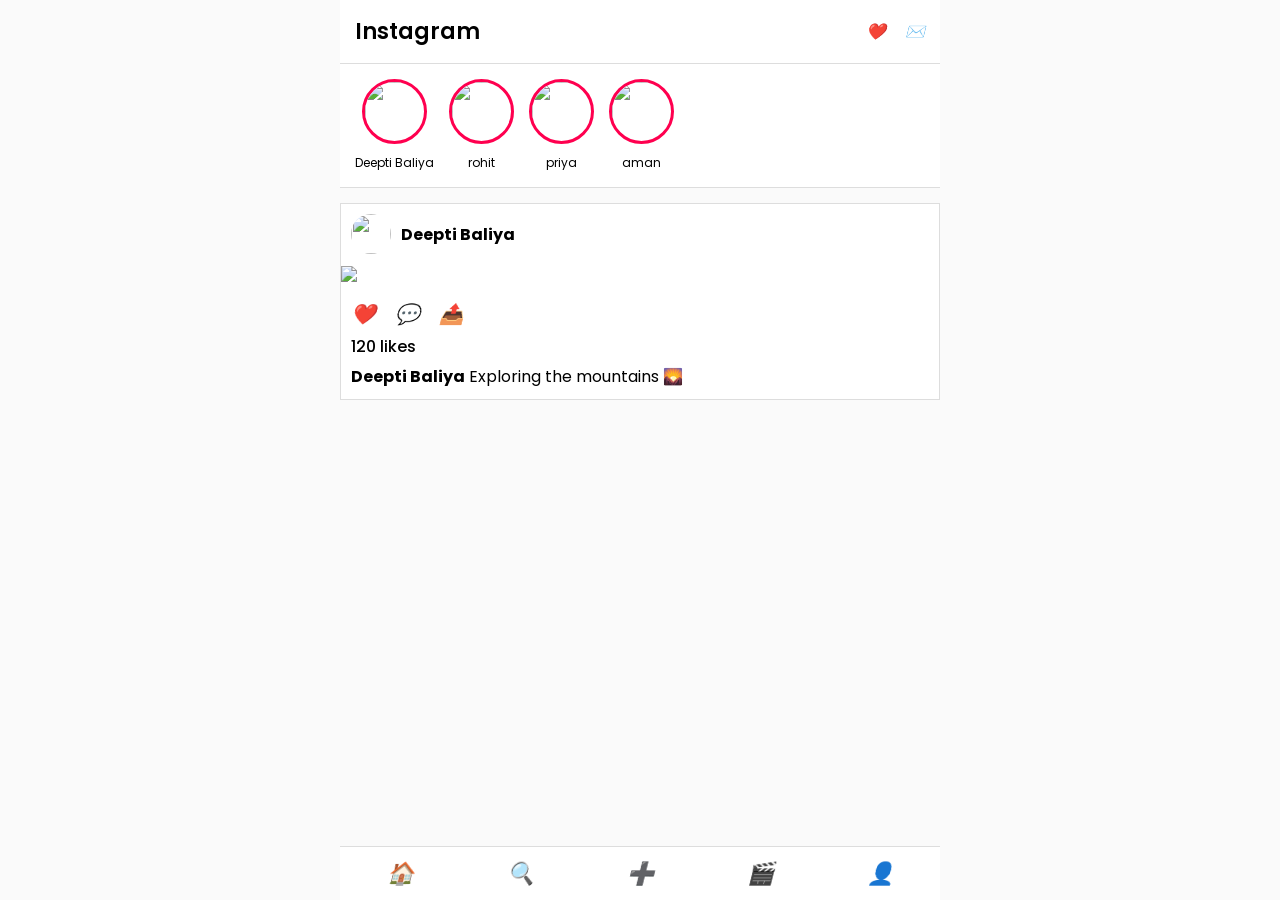
==== index.html @ 19694f5d "Add initial HTML structure for Instagram clone" ====
<!DOCTYPE html>
<html lang="en">
<head>
<meta charset="UTF-8">
<meta name="viewport" content="width=device-width, initial-scale=1.0">
<title>Instagram Clone</title>
<link href="https://fonts.googleapis.com/css2?family=Poppins:wght@300;400;500;600&display=swap" rel="stylesheet">
<style>
*{
  margin:0;
  padding:0;
  box-sizing:border-box;
  font-family:'Poppins',sans-serif;
}

body{
  background:#fafafa;
  display:flex;
  justify-content:center;
}

.container{
  width:100%;
  max-width:600px;
  padding-bottom:70px;
}

header{
  position:sticky;
  top:0;
  background:white;
  padding:15px;
  display:flex;
  justify-content:space-between;
  align-items:center;
  border-bottom:1px solid #ddd;
}

header h1{
  font-size:22px;
  font-weight:600;
}

.icons i{
  margin-left:15px;
  cursor:pointer;
}

.stories{
  display:flex;
  overflow-x:auto;
  padding:15px;
  background:white;
  border-bottom:1px solid #ddd;
}

.story{
  text-align:center;
  margin-right:15px;
}

.story img{
  width:65px;
  height:65px;
  border-radius:50%;
  border:3px solid #ff004f;
}

.story p{
  font-size:12px;
}

.post{
  background:white;
  margin-top:15px;
  border:1px solid #ddd;
}

.post-header{
  display:flex;
  align-items:center;
  padding:10px;
}

.post-header img{
  width:40px;
  height:40px;
  border-radius:50%;
  margin-right:10px;
}

.post-img img{
  width:100%;
}

.post-actions{
  padding:10px;
}

.post-actions i{
  margin-right:15px;
  cursor:pointer;
  font-size:20px;
}

.likes{
  font-weight:500;
  margin-top:5px;
}

.caption{
  margin-top:5px;
}

footer{
  position:fixed;
  bottom:0;
  width:100%;
  max-width:600px;
  background:white;
  border-top:1px solid #ddd;
  display:flex;
  justify-content:space-around;
  padding:10px 0;
}

footer i{
  font-size:22px;
  cursor:pointer;
}
</style>
</head>

<body>

<div class="container">

<header>
  <h1>Instagram</h1>
  <div class="icons">
    <i>❤️</i>
    <i>✉️</i>
  </div>
</header>

<div class="stories">
  <div class="story">
    <img src="https://i.pravatar.cc/150?img=1">
    <p>Deepti Baliya</p>
  </div>
  <div class="story">
    <img src="https://i.pravatar.cc/150?img=2">
    <p>rohit</p>
  </div>
  <div class="story">
    <img src="https://i.pravatar.cc/150?img=3">
    <p>priya</p>
  </div>
  <div class="story">
    <img src="https://i.pravatar.cc/150?img=4">
    <p>aman</p>
  </div>
</div>

<div class="post">
  <div class="post-header">
    <img src="https://i.pravatar.cc/150?img=5">
    <b>Deepti Baliya</b>
  </div>

  <div class="post-img">
    <img src="https://picsum.photos/600/400">
  </div>

  <div class="post-actions">
    <i onclick="likePost()">❤️</i>
    <i>💬</i>
    <i>📤</i>
    <div class="likes" id="likeCount">120 likes</div>
    <div class="caption"><b>Deepti Baliya</b> Exploring the mountains 🌄</div>
  </div>
</div>

</div>

<footer>
  <i>🏠</i>
  <i>🔍</i>
  <i>➕</i>
  <i>🎬</i>
  <i>👤</i>
</footer>

<script>
let liked = false;
let count = 120;

function likePost(){
  if(!liked){
    count++;
    document.getElementById("likeCount").innerText = count + " likes";
    liked = true;
  }else{
    count--;
    document.getElementById("likeCount").innerText = count + " likes";
    liked = false;
  }
}
</script>

</body>
</html>
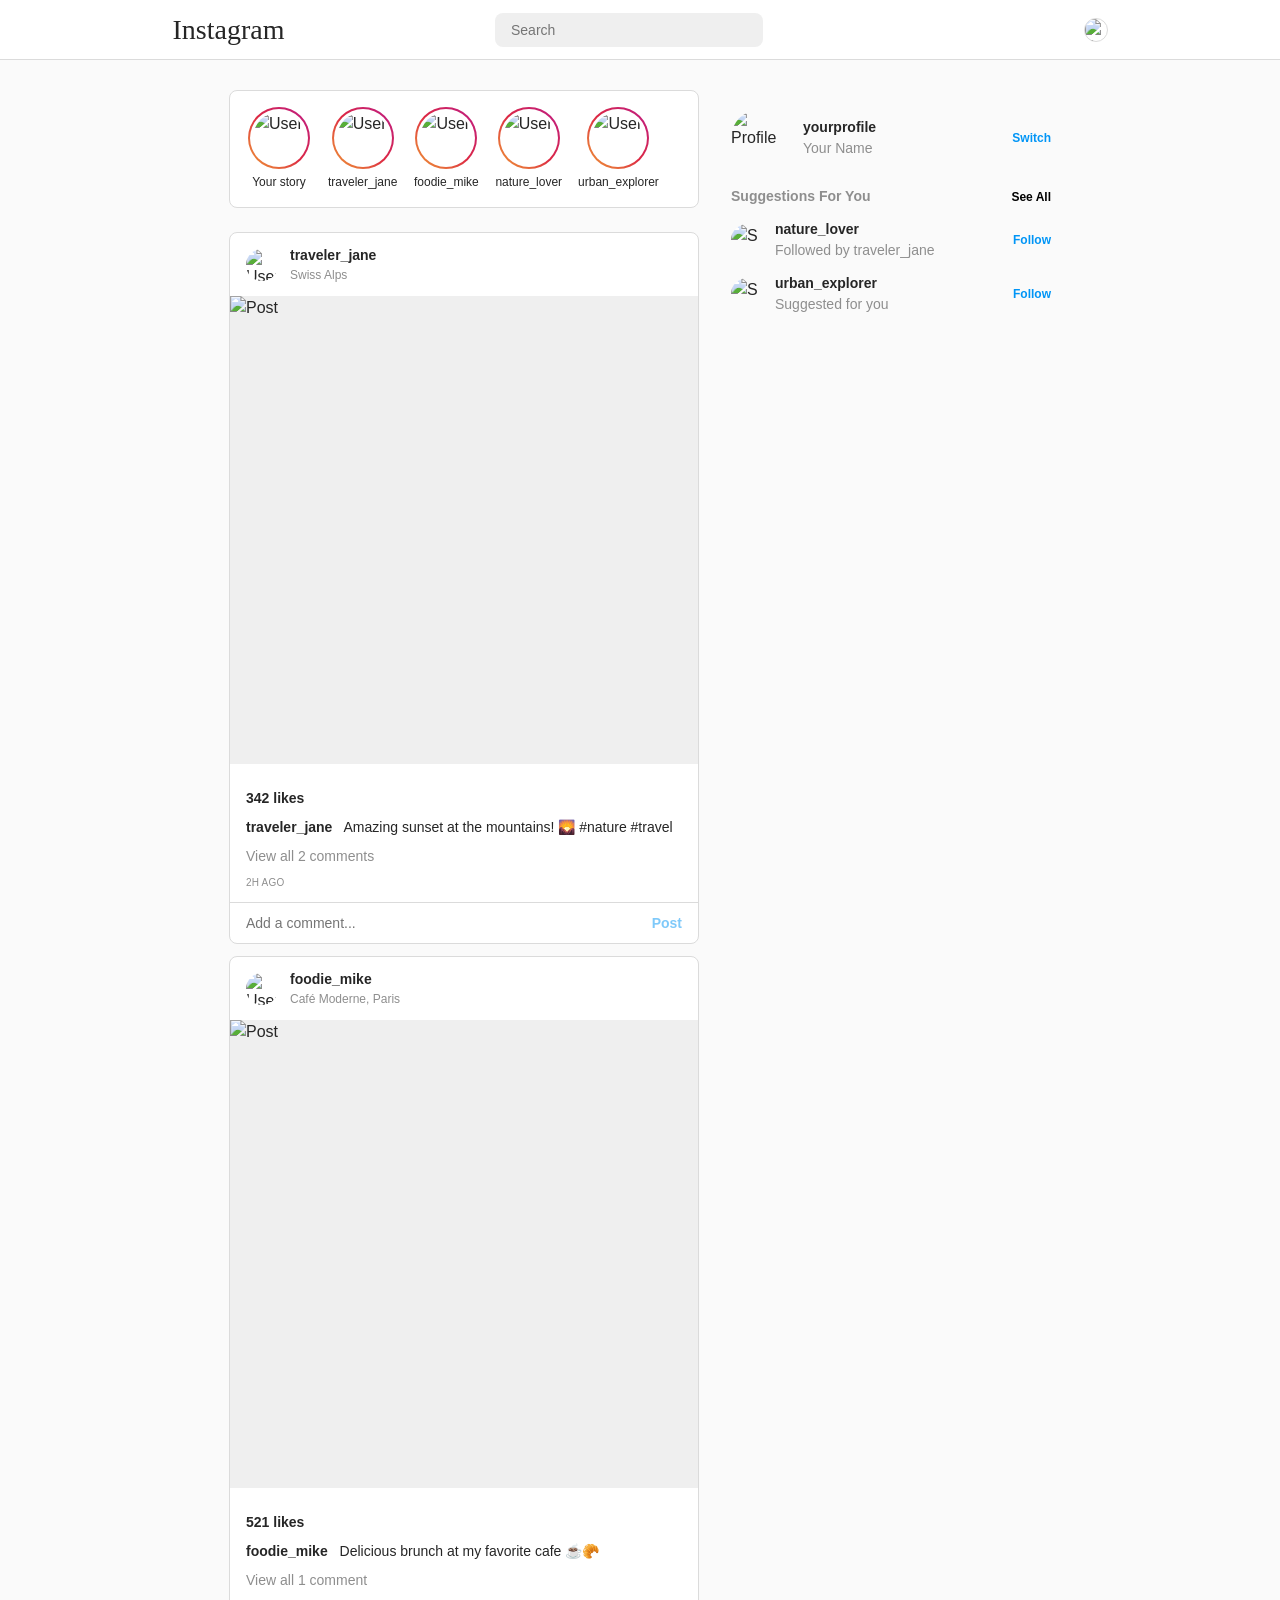
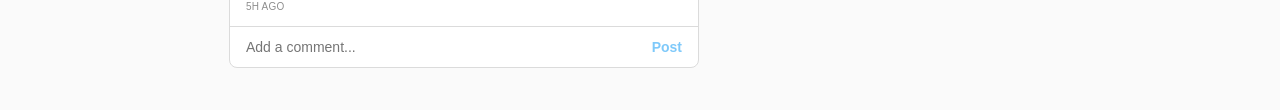
==== commit ffb38c81: "Add files via upload" ====
--- a/index.html
+++ b/index.html
@@ -1,212 +1,204 @@
 <!DOCTYPE html>
 <html lang="en">
 <head>
-<meta charset="UTF-8">
-<meta name="viewport" content="width=device-width, initial-scale=1.0">
-<title>Instagram Clone</title>
-<link href="https://fonts.googleapis.com/css2?family=Poppins:wght@300;400;500;600&display=swap" rel="stylesheet">
-<style>
-*{
-  margin:0;
-  padding:0;
-  box-sizing:border-box;
-  font-family:'Poppins',sans-serif;
-}
-
-body{
-  background:#fafafa;
-  display:flex;
-  justify-content:center;
-}
-
-.container{
-  width:100%;
-  max-width:600px;
-  padding-bottom:70px;
-}
-
-header{
-  position:sticky;
-  top:0;
-  background:white;
-  padding:15px;
-  display:flex;
-  justify-content:space-between;
-  align-items:center;
-  border-bottom:1px solid #ddd;
-}
-
-header h1{
-  font-size:22px;
-  font-weight:600;
-}
-
-.icons i{
-  margin-left:15px;
-  cursor:pointer;
-}
-
-.stories{
-  display:flex;
-  overflow-x:auto;
-  padding:15px;
-  background:white;
-  border-bottom:1px solid #ddd;
-}
-
-.story{
-  text-align:center;
-  margin-right:15px;
-}
-
-.story img{
-  width:65px;
-  height:65px;
-  border-radius:50%;
-  border:3px solid #ff004f;
-}
-
-.story p{
-  font-size:12px;
-}
-
-.post{
-  background:white;
-  margin-top:15px;
-  border:1px solid #ddd;
-}
-
-.post-header{
-  display:flex;
-  align-items:center;
-  padding:10px;
-}
-
-.post-header img{
-  width:40px;
-  height:40px;
-  border-radius:50%;
-  margin-right:10px;
-}
-
-.post-img img{
-  width:100%;
-}
-
-.post-actions{
-  padding:10px;
-}
-
-.post-actions i{
-  margin-right:15px;
-  cursor:pointer;
-  font-size:20px;
-}
-
-.likes{
-  font-weight:500;
-  margin-top:5px;
-}
-
-.caption{
-  margin-top:5px;
-}
-
-footer{
-  position:fixed;
-  bottom:0;
-  width:100%;
-  max-width:600px;
-  background:white;
-  border-top:1px solid #ddd;
-  display:flex;
-  justify-content:space-around;
-  padding:10px 0;
-}
-
-footer i{
-  font-size:22px;
-  cursor:pointer;
-}
-</style>
+  <meta charset="UTF-8">
+  <meta name="viewport" content="width=device-width, initial-scale=1.0">
+  <title>Instagram Clone | Vlone Edition</title>
+  <link rel="stylesheet" href="style.css">
+  <script src="https://unpkg.com/lucide@latest"></script>
 </head>
-
 <body>
 
-<div class="container">
-
-<header>
-  <h1>Instagram</h1>
-  <div class="icons">
-    <i>❤️</i>
-    <i>✉️</i>
-  </div>
-</header>
-
-<div class="stories">
-  <div class="story">
-    <img src="https://i.pravatar.cc/150?img=1">
-    <p>Deepti Baliya</p>
-  </div>
-  <div class="story">
-    <img src="https://i.pravatar.cc/150?img=2">
-    <p>rohit</p>
-  </div>
-  <div class="story">
-    <img src="https://i.pravatar.cc/150?img=3">
-    <p>priya</p>
-  </div>
-  <div class="story">
-    <img src="https://i.pravatar.cc/150?img=4">
-    <p>aman</p>
-  </div>
-</div>
-
-<div class="post">
-  <div class="post-header">
-    <img src="https://i.pravatar.cc/150?img=5">
-    <b>Deepti Baliya</b>
-  </div>
-
-  <div class="post-img">
-    <img src="https://picsum.photos/600/400">
-  </div>
-
-  <div class="post-actions">
-    <i onclick="likePost()">❤️</i>
-    <i>💬</i>
-    <i>📤</i>
-    <div class="likes" id="likeCount">120 likes</div>
-    <div class="caption"><b>Deepti Baliya</b> Exploring the mountains 🌄</div>
-  </div>
-</div>
-
-</div>
-
-<footer>
-  <i>🏠</i>
-  <i>🔍</i>
-  <i>➕</i>
-  <i>🎬</i>
-  <i>👤</i>
-</footer>
-
-<script>
-let liked = false;
-let count = 120;
-
-function likePost(){
-  if(!liked){
-    count++;
-    document.getElementById("likeCount").innerText = count + " likes";
-    liked = true;
-  }else{
-    count--;
-    document.getElementById("likeCount").innerText = count + " likes";
-    liked = false;
-  }
-}
-</script>
-
+  <!-- Navigation -->
+  <header class="navbar">
+    <div class="nav-content">
+      <h1 class="logo">Instagram</h1>
+      
+      <div class="search-container">
+        <input type="text" class="search-input" placeholder="Search">
+      </div>
+
+      <nav class="nav-actions">
+        <button><i data-lucide="home" class="nav-icon"></i></button>
+        <button><i data-lucide="message-circle" class="nav-icon"></i></button>
+        <button><i data-lucide="plus-square" class="nav-icon"></i></button>
+        <button><i data-lucide="compass" class="nav-icon"></i></button>
+        <button><i data-lucide="heart" class="nav-icon"></i></button>
+        <img src="https://images.unsplash.com/photo-1689910651250-89c8334c9f30?w=100&h=100&fit=crop" alt="Profile" class="profile-pic">
+      </nav>
+    </div>
+  </header>
+
+  <!-- Main Content -->
+  <main>
+    <div class="feed-container">
+      
+      <!-- Stories -->
+      <section class="stories-bar">
+        <div class="story-item">
+          <div class="story-circle">
+            <img src="https://images.unsplash.com/photo-1689910651250-89c8334c9f30?w=100&h=100&fit=crop" alt="User">
+          </div>
+          <p class="story-username">Your story</p>
+        </div>
+        <div class="story-item">
+          <div class="story-circle">
+            <img src="https://images.unsplash.com/photo-1618908623278-dfcf55e6f687?w=100&h=100&fit=crop" alt="User">
+          </div>
+          <p class="story-username">traveler_jane</p>
+        </div>
+        <div class="story-item">
+          <div class="story-circle">
+            <img src="https://images.unsplash.com/photo-1689910651250-89c8334c9f30?w=100&h=100&fit=crop" alt="User">
+          </div>
+          <p class="story-username">foodie_mike</p>
+        </div>
+        <div class="story-item">
+          <div class="story-circle">
+            <img src="https://images.unsplash.com/photo-1618908623278-dfcf55e6f687?w=100&h=100&fit=crop" alt="User">
+          </div>
+          <p class="story-username">nature_lover</p>
+        </div>
+        <div class="story-item">
+          <div class="story-circle">
+            <img src="https://images.unsplash.com/photo-1689910651250-89c8334c9f30?w=100&h=100&fit=crop" alt="User">
+          </div>
+          <p class="story-username">urban_explorer</p>
+        </div>
+      </section>
+
+      <!-- Posts -->
+      <article class="post-card">
+        <div class="post-header">
+          <div class="post-user">
+            <img src="https://images.unsplash.com/photo-1618908623278-dfcf55e6f687?w=100&h=100&fit=crop" alt="User">
+            <div>
+              <p class="post-username">traveler_jane</p>
+              <p class="post-location">Swiss Alps</p>
+            </div>
+          </div>
+          <button><i data-lucide="more-horizontal"></i></button>
+        </div>
+        <div class="post-image-container">
+          <img src="https://images.unsplash.com/photo-1609373066983-cee8662ea93f?w=1080" alt="Post" class="post-image">
+        </div>
+        <div class="post-actions">
+          <div class="actions-left">
+            <button><i data-lucide="heart" class="nav-icon"></i></button>
+            <button><i data-lucide="message-circle" class="nav-icon"></i></button>
+            <button><i data-lucide="send" class="nav-icon"></i></button>
+          </div>
+          <button><i data-lucide="bookmark" class="nav-icon"></i></button>
+        </div>
+        <div class="post-info">
+          <p class="likes-count">342 likes</p>
+          <p class="post-caption"><span>traveler_jane</span> Amazing sunset at the mountains! 🌄 #nature #travel</p>
+          <p class="view-comments">View all 2 comments</p>
+          <p class="post-time">2h ago</p>
+        </div>
+        <div class="comment-input-area">
+          <button><i data-lucide="smile"></i></button>
+          <input type="text" class="comment-input" placeholder="Add a comment...">
+          <button class="post-btn">Post</button>
+        </div>
+      </article>
+
+      <article class="post-card">
+        <div class="post-header">
+          <div class="post-user">
+            <img src="https://images.unsplash.com/photo-1689910651250-89c8334c9f30?w=100&h=100&fit=crop" alt="User">
+            <div>
+              <p class="post-username">foodie_mike</p>
+              <p class="post-location">Café Moderne, Paris</p>
+            </div>
+          </div>
+          <button><i data-lucide="more-horizontal"></i></button>
+        </div>
+        <div class="post-image-container">
+          <img src="https://images.unsplash.com/photo-1684568519320-8c6b14f7e65f?w=1080" alt="Post" class="post-image">
+        </div>
+        <div class="post-actions">
+          <div class="actions-left">
+            <button><i data-lucide="heart" class="nav-icon"></i></button>
+            <button><i data-lucide="message-circle" class="nav-icon"></i></button>
+            <button><i data-lucide="send" class="nav-icon"></i></button>
+          </div>
+          <button><i data-lucide="bookmark" class="nav-icon"></i></button>
+        </div>
+        <div class="post-info">
+          <p class="likes-count">521 likes</p>
+          <p class="post-caption"><span>foodie_mike</span> Delicious brunch at my favorite cafe ☕️🥐</p>
+          <p class="view-comments">View all 1 comment</p>
+          <p class="post-time">5h ago</p>
+        </div>
+        <div class="comment-input-area">
+          <button><i data-lucide="smile"></i></button>
+          <input type="text" class="comment-input" placeholder="Add a comment...">
+          <button class="post-btn">Post</button>
+        </div>
+      </article>
+
+    </div>
+
+    <!-- Sidebar -->
+    <aside class="sidebar">
+      <div class="sidebar-user">
+        <div class="sidebar-user-info">
+          <img src="https://images.unsplash.com/photo-1689910651250-89c8334c9f30?w=100&h=100&fit=crop" alt="Profile">
+          <div>
+            <p class="sidebar-username">yourprofile</p>
+            <p class="sidebar-fullname">Your Name</p>
+          </div>
+        </div>
+        <button class="switch-btn">Switch</button>
+      </div>
+
+      <div class="suggestions-header">
+        <h3>Suggestions For You</h3>
+        <button class="see-all">See All</button>
+      </div>
+
+      <div class="suggestion-item">
+        <div class="suggestion-user">
+          <img src="https://images.unsplash.com/photo-1618908623278-dfcf55e6f687?w=100&h=100&fit=crop" alt="S">
+          <div>
+            <p class="sidebar-username">nature_lover</p>
+            <p class="sidebar-fullname">Followed by traveler_jane</p>
+          </div>
+        </div>
+        <button class="follow-btn">Follow</button>
+      </div>
+      <div class="suggestion-item">
+        <div class="suggestion-user">
+          <img src="https://images.unsplash.com/photo-1689910651250-89c8334c9f30?w=100&h=100&fit=crop" alt="S">
+          <div>
+            <p class="sidebar-username">urban_explorer</p>
+            <p class="sidebar-fullname">Suggested for you</p>
+          </div>
+        </div>
+        <button class="follow-btn">Follow</button>
+      </div>
+    </aside>
+  </main>
+
+  <!-- Mobile Navigation -->
+  <nav class="mobile-nav">
+    <button><i data-lucide="home"></i></button>
+    <button><i data-lucide="search"></i></button>
+    <button><i data-lucide="plus-square"></i></button>
+    <button><i data-lucide="clapperboard"></i></button>
+    <img src="https://images.unsplash.com/photo-1689910651250-89c8334c9f30?w=100&h=100&fit=crop" alt="Profile" class="profile-pic">
+  </nav>
+
+  <script>
+    // Initialize Lucide icons
+    lucide.createIcons();
+
+    // Subtle interaction: Hover post scale (already in CSS)
+    // Dark mode toggle or system preference logic can be added here
+    if (window.matchMedia && window.matchMedia('(prefers-color-scheme: dark)').matches) {
+      document.body.setAttribute('data-theme', 'dark');
+    }
+  </script>
 </body>
-</html>
+</html>
--- a/style.css
+++ b/style.css
@@ -0,0 +1,462 @@
+:root {
+  --bg-color: #fafafa;
+  --secondary-bg: #ffffff;
+  --border-color: #dbdbdb;
+  --text-primary: #262626;
+  --text-secondary: #8e8e8e;
+  --accent-color: #0095f6;
+  --header-height: 60px;
+  --card-radius: 8px;
+  --vlone-gradient: linear-gradient(45deg, #f09433 0%, #e6683c 25%, #dc2743 50%, #cc2366 75%, #bc1888 100%);
+}
+
+[data-theme="dark"] {
+  --bg-color: #000000;
+  --secondary-bg: #121212;
+  --border-color: #262626;
+  --text-primary: #ffffff;
+  --text-secondary: #a8a8a8;
+  --accent-color: #0095f6;
+}
+
+* {
+  margin: 0;
+  padding: 0;
+  box-sizing: border-box;
+}
+
+body {
+  font-family: -apple-system, BlinkMacSystemFont, "Segoe UI", Roboto, Helvetica, Arial, sans-serif;
+  background-color: var(--bg-color);
+  color: var(--text-primary);
+  line-height: 1.5;
+}
+
+a {
+  text-decoration: none;
+  color: inherit;
+}
+
+button {
+  background: none;
+  border: none;
+  cursor: pointer;
+  font-family: inherit;
+}
+
+/* Header/Navbar */
+.navbar {
+  position: fixed;
+  top: 0;
+  left: 0;
+  right: 0;
+  height: var(--header-height);
+  background-color: var(--secondary-bg);
+  border-bottom: 1px solid var(--border-color);
+  display: flex;
+  justify-content: center;
+  align-items: center;
+  z-index: 1000;
+  transition: background-color 0.3s ease;
+}
+
+.nav-content {
+  width: 100%;
+  max-width: 975px;
+  padding: 0 20px;
+  display: flex;
+  justify-content: space-between;
+  align-items: center;
+}
+
+.logo {
+  font-family: 'Billabong', cursive, serif;
+  font-size: 28px;
+  font-weight: 500;
+}
+
+.search-container {
+  display: none;
+}
+
+@media (min-width: 768px) {
+  .search-container {
+    display: block;
+    position: relative;
+  }
+}
+
+.search-input {
+  background-color: #efefef;
+  border: none;
+  border-radius: 8px;
+  padding: 9px 16px;
+  width: 268px;
+  font-size: 14px;
+}
+
+.nav-actions {
+  display: flex;
+  gap: 22px;
+  align-items: center;
+}
+
+.nav-icon {
+  width: 24px;
+  height: 24px;
+  transition: transform 0.2s ease;
+}
+
+.nav-icon:hover {
+  transform: scale(1.1);
+}
+
+.profile-pic {
+  width: 24px;
+  height: 24px;
+  border-radius: 50%;
+  object-fit: cover;
+  border: 1px solid var(--border-color);
+}
+
+/* Main Container */
+main {
+  margin-top: var(--header-height);
+  padding: 30px 20px;
+  display: flex;
+  justify-content: center;
+}
+
+.feed-container {
+  width: 100%;
+  max-width: 470px;
+}
+
+/* Stories Bar */
+.stories-bar {
+  background-color: var(--secondary-bg);
+  border: 1px solid var(--border-color);
+  border-radius: var(--card-radius);
+  padding: 16px;
+  margin-bottom: 24px;
+  display: flex;
+  gap: 16px;
+  overflow-x: auto;
+  scrollbar-width: none;
+}
+
+.stories-bar::-webkit-scrollbar {
+  display: none;
+}
+
+.story-item {
+  display: flex;
+  flex-direction: column;
+  align-items: center;
+  gap: 4px;
+  min-width: 66px;
+}
+
+.story-circle {
+  width: 62px;
+  height: 62px;
+  padding: 2px;
+  border-radius: 50%;
+  background: var(--vlone-gradient);
+  display: flex;
+  justify-content: center;
+  align-items: center;
+  position: relative;
+  transition: transform 0.2s ease;
+}
+
+.story-circle:hover {
+  transform: scale(1.05);
+}
+
+.story-circle::after {
+  content: '';
+  position: absolute;
+  width: 58px;
+  height: 58px;
+  background-color: var(--secondary-bg);
+  border-radius: 50%;
+  z-index: 1;
+}
+
+.story-circle img {
+  width: 56px;
+  height: 56px;
+  border-radius: 50%;
+  object-fit: cover;
+  z-index: 2;
+  border: 2px solid var(--secondary-bg);
+}
+
+.story-username {
+  font-size: 12px;
+  color: var(--text-primary);
+  width: 100%;
+  text-align: center;
+  white-space: nowrap;
+  overflow: hidden;
+  text-overflow: ellipsis;
+}
+
+/* Post Card */
+.post-card {
+  background-color: var(--secondary-bg);
+  border: 1px solid var(--border-color);
+  border-radius: var(--card-radius);
+  margin-bottom: 12px;
+  overflow: hidden;
+}
+
+.post-header {
+  padding: 12px 16px;
+  display: flex;
+  justify-content: space-between;
+  align-items: center;
+}
+
+.post-user {
+  display: flex;
+  align-items: center;
+  gap: 12px;
+}
+
+.post-user img {
+  width: 32px;
+  height: 32px;
+  border-radius: 50%;
+  object-fit: cover;
+}
+
+.post-username {
+  font-size: 14px;
+  font-weight: 600;
+}
+
+.post-location {
+  font-size: 12px;
+  color: var(--text-secondary);
+}
+
+.post-image-container {
+  position: relative;
+  width: 100%;
+  aspect-ratio: 1/1;
+  background-color: #efefef;
+  overflow: hidden;
+}
+
+.post-image {
+  width: 100%;
+  height: 100%;
+  object-fit: cover;
+  transition: transform 0.5s ease;
+}
+
+.post-card:hover .post-image {
+  transform: scale(1.03);
+}
+
+.post-actions {
+  padding: 12px 16px;
+  display: flex;
+  justify-content: space-between;
+}
+
+.actions-left {
+  display: flex;
+  gap: 16px;
+}
+
+.post-info {
+  padding: 0 16px 12px;
+}
+
+.likes-count {
+  font-size: 14px;
+  font-weight: 600;
+  margin-bottom: 8px;
+}
+
+.post-caption {
+  font-size: 14px;
+  margin-bottom: 8px;
+}
+
+.post-caption span {
+  font-weight: 600;
+  margin-right: 8px;
+}
+
+.view-comments {
+  font-size: 14px;
+  color: var(--text-secondary);
+  cursor: pointer;
+  margin-bottom: 8px;
+}
+
+.post-time {
+  font-size: 10px;
+  text-transform: uppercase;
+  color: var(--text-secondary);
+  letter-spacing: 0.2px;
+}
+
+.comment-input-area {
+  border-top: 1px solid var(--border-color);
+  padding: 12px 16px;
+  display: flex;
+  align-items: center;
+  justify-content: space-between;
+}
+
+.comment-input {
+  border: none;
+  background: none;
+  font-size: 14px;
+  width: 100%;
+  padding-right: 16px;
+}
+
+.comment-input:focus {
+  outline: none;
+}
+
+.post-btn {
+  color: var(--accent-color);
+  font-weight: 600;
+  font-size: 14px;
+  opacity: 0.5;
+}
+
+/* Sidebar */
+.sidebar {
+  display: none;
+  width: 320px;
+  margin-left: 32px;
+  padding-top: 20px;
+}
+
+@media (min-width: 1000px) {
+  .sidebar {
+    display: block;
+  }
+}
+
+.sidebar-user {
+  display: flex;
+  align-items: center;
+  justify-content: space-between;
+  margin-bottom: 20px;
+}
+
+.sidebar-user-info {
+  display: flex;
+  align-items: center;
+  gap: 16px;
+}
+
+.sidebar-user img {
+  width: 56px;
+  height: 56px;
+  border-radius: 50%;
+  object-fit: cover;
+}
+
+.sidebar-username {
+  font-size: 14px;
+  font-weight: 600;
+}
+
+.sidebar-fullname {
+  font-size: 14px;
+  color: var(--text-secondary);
+}
+
+.switch-btn {
+  color: var(--accent-color);
+  font-size: 12px;
+  font-weight: 600;
+}
+
+.suggestions-header {
+  display: flex;
+  justify-content: space-between;
+  margin-bottom: 12px;
+}
+
+.suggestions-header h3 {
+  font-size: 14px;
+  color: var(--text-secondary);
+  font-weight: 600;
+}
+
+.see-all {
+  font-size: 12px;
+  font-weight: 600;
+}
+
+.suggestion-item {
+  display: flex;
+  align-items: center;
+  justify-content: space-between;
+  margin-bottom: 12px;
+}
+
+.suggestion-user {
+  display: flex;
+  align-items: center;
+  gap: 12px;
+}
+
+.suggestion-user img {
+  width: 32px;
+  height: 32px;
+  border-radius: 50%;
+  object-fit: cover;
+}
+
+.follow-btn {
+  color: var(--accent-color);
+  font-size: 12px;
+  font-weight: 600;
+}
+
+/* Mobile Nav */
+.mobile-nav {
+  position: fixed;
+  bottom: 0;
+  left: 0;
+  right: 0;
+  height: 50px;
+  background-color: var(--secondary-bg);
+  border-top: 1px solid var(--border-color);
+  display: flex;
+  justify-content: space-around;
+  align-items: center;
+  z-index: 1000;
+}
+
+@media (min-width: 768px) {
+  .mobile-nav {
+    display: none;
+  }
+}
+
+/* Animations */
+@keyframes fadeIn {
+  from { opacity: 0; transform: translateY(10px); }
+  to { opacity: 1; transform: translateY(0); }
+}
+
+.post-card {
+  animation: fadeIn 0.5s ease backwards;
+}
+
+.post-card:nth-child(1) { animation-delay: 0.1s; }
+.post-card:nth-child(2) { animation-delay: 0.2s; }
+.post-card:nth-child(3) { animation-delay: 0.3s; }
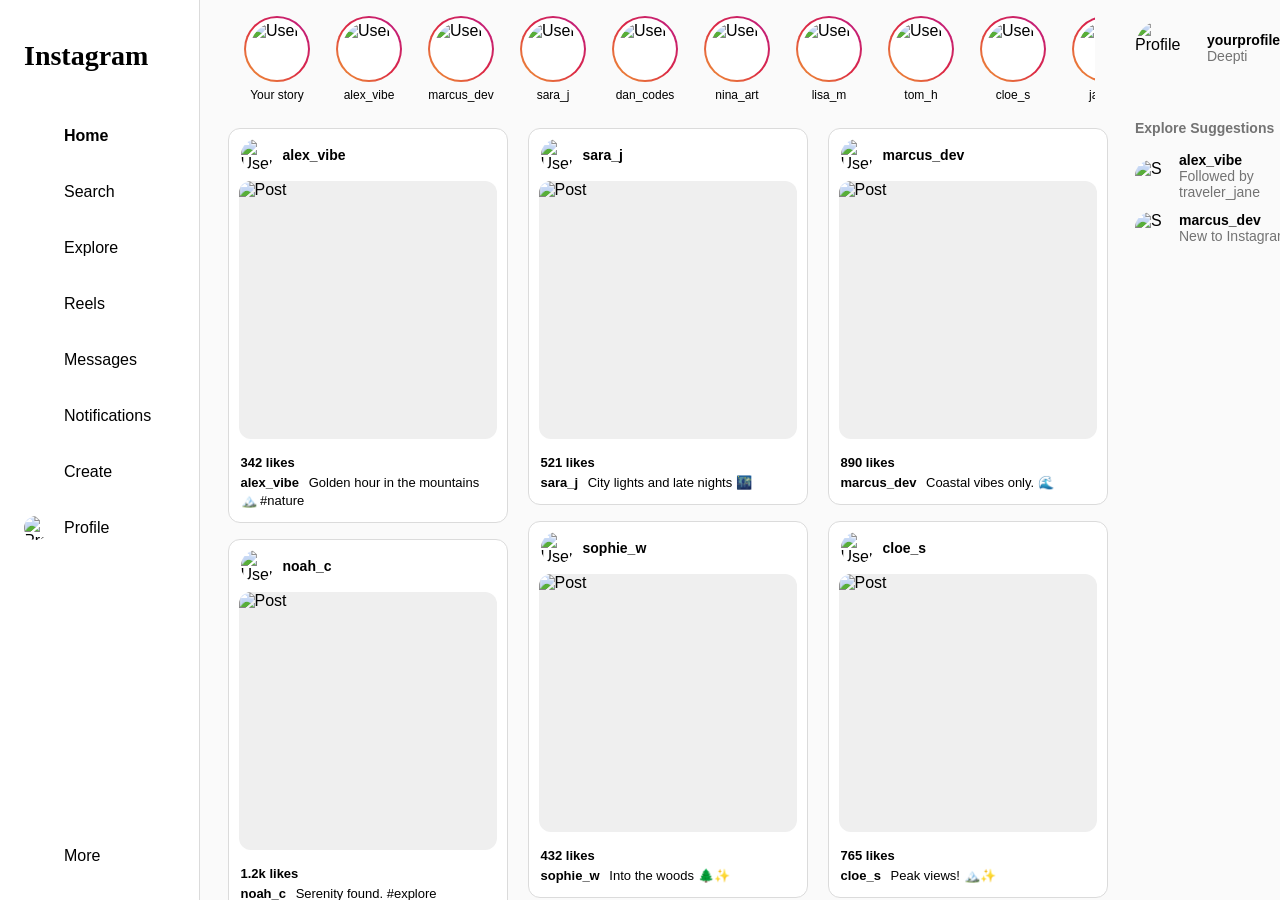
==== commit 70b00d18: "Add files via upload" ====
--- a/index.html
+++ b/index.html
@@ -1,5 +1,6 @@
 <!DOCTYPE html>
 <html lang="en">
+
 <head>
   <meta charset="UTF-8">
   <meta name="viewport" content="width=device-width, initial-scale=1.0">
@@ -7,188 +8,411 @@
   <link rel="stylesheet" href="style.css">
   <script src="https://unpkg.com/lucide@latest"></script>
 </head>
+
 <body>
 
-  <!-- Navigation -->
-  <header class="navbar">
-    <div class="nav-content">
+  <!-- Desktop Sidebar Navigation -->
+  <aside class="sidebar-nav">
+    <div class="sidebar-top">
       <h1 class="logo">Instagram</h1>
-      
-      <div class="search-container">
-        <input type="text" class="search-input" placeholder="Search">
-      </div>
-
-      <nav class="nav-actions">
-        <button><i data-lucide="home" class="nav-icon"></i></button>
-        <button><i data-lucide="message-circle" class="nav-icon"></i></button>
-        <button><i data-lucide="plus-square" class="nav-icon"></i></button>
-        <button><i data-lucide="compass" class="nav-icon"></i></button>
-        <button><i data-lucide="heart" class="nav-icon"></i></button>
-        <img src="https://images.unsplash.com/photo-1689910651250-89c8334c9f30?w=100&h=100&fit=crop" alt="Profile" class="profile-pic">
+      <nav class="nav-links">
+        <a href="#" class="nav-link active"><i data-lucide="home"></i> <span>Home</span></a>
+        <a href="#" class="nav-link"><i data-lucide="search"></i> <span>Search</span></a>
+        <a href="#" class="nav-link"><i data-lucide="compass"></i> <span>Explore</span></a>
+        <a href="#" class="nav-link"><i data-lucide="clapperboard"></i> <span>Reels</span></a>
+        <a href="#" class="nav-link"><i data-lucide="message-circle"></i> <span>Messages</span></a>
+        <a href="#" class="nav-link"><i data-lucide="heart"></i> <span>Notifications</span></a>
+        <a href="#" class="nav-link"><i data-lucide="plus-square"></i> <span>Create</span></a>
+        <a href="#" class="nav-link profile-link">
+          <img src="https://images.unsplash.com/photo-1689910651250-89c8334c9f30?w=100&h=100&fit=crop" alt="Profile"
+            class="nav-profile-pic">
+          <span>Profile</span>
+        </a>
       </nav>
     </div>
-  </header>
-
-  <!-- Main Content -->
-  <main>
-    <div class="feed-container">
-      
-      <!-- Stories -->
-      <section class="stories-bar">
-        <div class="story-item">
-          <div class="story-circle">
-            <img src="https://images.unsplash.com/photo-1689910651250-89c8334c9f30?w=100&h=100&fit=crop" alt="User">
-          </div>
-          <p class="story-username">Your story</p>
-        </div>
-        <div class="story-item">
-          <div class="story-circle">
-            <img src="https://images.unsplash.com/photo-1618908623278-dfcf55e6f687?w=100&h=100&fit=crop" alt="User">
-          </div>
-          <p class="story-username">traveler_jane</p>
-        </div>
-        <div class="story-item">
-          <div class="story-circle">
-            <img src="https://images.unsplash.com/photo-1689910651250-89c8334c9f30?w=100&h=100&fit=crop" alt="User">
-          </div>
-          <p class="story-username">foodie_mike</p>
-        </div>
-        <div class="story-item">
-          <div class="story-circle">
-            <img src="https://images.unsplash.com/photo-1618908623278-dfcf55e6f687?w=100&h=100&fit=crop" alt="User">
-          </div>
-          <p class="story-username">nature_lover</p>
-        </div>
-        <div class="story-item">
-          <div class="story-circle">
-            <img src="https://images.unsplash.com/photo-1689910651250-89c8334c9f30?w=100&h=100&fit=crop" alt="User">
-          </div>
-          <p class="story-username">urban_explorer</p>
+    <div class="sidebar-bottom">
+      <a href="#" class="nav-link"><i data-lucide="menu"></i> <span>More</span></a>
+    </div>
+  </aside>
+
+  <!-- Main Content Area -->
+  <main class="main-layout">
+    <div class="content-wrapper">
+
+      <!-- Stories Section -->
+      <section class="stories-container">
+        <div class="stories-scroll">
+          <div class="story-item">
+            <div class="story-circle"><img
+                src="https://images.unsplash.com/photo-1689910651250-89c8334c9f30?w=100&h=100&fit=crop" alt="User">
+            </div>
+            <p class="story-username">Your story</p>
+          </div>
+          <!-- More stories generated dynamically or added manually -->
+          <div class="story-item">
+            <div class="story-circle"><img
+                src="https://images.unsplash.com/photo-1534528741775-53994a69daeb?w=100&h=100&fit=crop" alt="User">
+            </div>
+            <p class="story-username">alex_vibe</p>
+          </div>
+          <div class="story-item">
+            <div class="story-circle"><img
+                src="https://images.unsplash.com/photo-1506794778202-cad84cf45f1d?w=100&h=100&fit=crop" alt="User">
+            </div>
+            <p class="story-username">marcus_dev</p>
+          </div>
+          <div class="story-item">
+            <div class="story-circle"><img
+                src="https://images.unsplash.com/photo-1494790108377-be9c29b29330?w=100&h=100&fit=crop" alt="User">
+            </div>
+            <p class="story-username">sara_j</p>
+          </div>
+          <div class="story-item">
+            <div class="story-circle"><img
+                src="https://images.unsplash.com/photo-1507003211169-0a1dd7228f2d?w=100&h=100&fit=crop" alt="User">
+            </div>
+            <p class="story-username">dan_codes</p>
+          </div>
+          <div class="story-item">
+            <div class="story-circle"><img
+                src="https://images.unsplash.com/photo-1438761681033-6461ffad8d80?w=100&h=100&fit=crop" alt="User">
+            </div>
+            <p class="story-username">nina_art</p>
+          </div>
+          <div class="story-item">
+            <div class="story-circle"><img
+                src="https://images.unsplash.com/photo-1524504388940-b1c1722653e1?w=100&h=100&fit=crop" alt="User">
+            </div>
+            <p class="story-username">lisa_m</p>
+          </div>
+          <div class="story-item">
+            <div class="story-circle"><img
+                src="https://images.unsplash.com/photo-1500648767791-00dcc994a43e?w=100&h=100&fit=crop" alt="User">
+            </div>
+            <p class="story-username">tom_h</p>
+          </div>
+          <div class="story-item">
+            <div class="story-circle"><img
+                src="https://images.unsplash.com/photo-1517841905240-472988babdf9?w=100&h=100&fit=crop" alt="User">
+            </div>
+            <p class="story-username">cloe_s</p>
+          </div>
+          <div class="story-item">
+            <div class="story-circle"><img
+                src="https://images.unsplash.com/photo-1539571696357-5a69c17a67c6?w=100&h=100&fit=crop" alt="User">
+            </div>
+            <p class="story-username">jack_r</p>
+          </div>
+          <div class="story-item">
+            <div class="story-circle"><img
+                src="https://images.unsplash.com/photo-1488426862026-3ee34a7d66df?w=100&h=100&fit=crop" alt="User">
+            </div>
+            <p class="story-username">mia_v</p>
+          </div>
+          <div class="story-item">
+            <div class="story-circle"><img
+                src="https://images.unsplash.com/photo-1531746020798-e6953c6e8e04?w=100&h=100&fit=crop" alt="User">
+            </div>
+            <p class="story-username">amy_j</p>
+          </div>
+          <div class="story-item">
+            <div class="story-circle"><img
+                src="https://images.unsplash.com/photo-1506794778202-cad84cf45f1d?w=100&h=100&fit=crop" alt="User">
+            </div>
+            <p class="story-username">leo_d</p>
+          </div>
+          <div class="story-item">
+            <div class="story-circle"><img
+                src="https://images.unsplash.com/photo-1534528741775-53994a69daeb?w=100&h=100&fit=crop" alt="User">
+            </div>
+            <p class="story-username">ruby_t</p>
+          </div>
+          <div class="story-item">
+            <div class="story-circle"><img
+                src="https://images.unsplash.com/photo-1507003211169-0a1dd7228f2d?w=100&h=100&fit=crop" alt="User">
+            </div>
+            <p class="story-username">noah_c</p>
+          </div>
+          <div class="story-item">
+            <div class="story-circle"><img
+                src="https://images.unsplash.com/photo-1494790108377-be9c29b29330?w=100&h=100&fit=crop" alt="User">
+            </div>
+            <p class="story-username">eve_d</p>
+          </div>
+          <div class="story-item">
+            <div class="story-circle"><img
+                src="https://images.unsplash.com/photo-1438761681033-6461ffad8d80?w=100&h=100&fit=crop" alt="User">
+            </div>
+            <p class="story-username">sophie_w</p>
+          </div>
         </div>
       </section>
 
-      <!-- Posts -->
-      <article class="post-card">
-        <div class="post-header">
-          <div class="post-user">
-            <img src="https://images.unsplash.com/photo-1618908623278-dfcf55e6f687?w=100&h=100&fit=crop" alt="User">
-            <div>
-              <p class="post-username">traveler_jane</p>
-              <p class="post-location">Swiss Alps</p>
-            </div>
-          </div>
-          <button><i data-lucide="more-horizontal"></i></button>
-        </div>
-        <div class="post-image-container">
-          <img src="https://images.unsplash.com/photo-1609373066983-cee8662ea93f?w=1080" alt="Post" class="post-image">
-        </div>
-        <div class="post-actions">
-          <div class="actions-left">
-            <button><i data-lucide="heart" class="nav-icon"></i></button>
-            <button><i data-lucide="message-circle" class="nav-icon"></i></button>
-            <button><i data-lucide="send" class="nav-icon"></i></button>
-          </div>
-          <button><i data-lucide="bookmark" class="nav-icon"></i></button>
-        </div>
-        <div class="post-info">
-          <p class="likes-count">342 likes</p>
-          <p class="post-caption"><span>traveler_jane</span> Amazing sunset at the mountains! 🌄 #nature #travel</p>
-          <p class="view-comments">View all 2 comments</p>
-          <p class="post-time">2h ago</p>
-        </div>
-        <div class="comment-input-area">
-          <button><i data-lucide="smile"></i></button>
-          <input type="text" class="comment-input" placeholder="Add a comment...">
-          <button class="post-btn">Post</button>
-        </div>
-      </article>
-
-      <article class="post-card">
-        <div class="post-header">
-          <div class="post-user">
-            <img src="https://images.unsplash.com/photo-1689910651250-89c8334c9f30?w=100&h=100&fit=crop" alt="User">
-            <div>
-              <p class="post-username">foodie_mike</p>
-              <p class="post-location">Café Moderne, Paris</p>
-            </div>
-          </div>
-          <button><i data-lucide="more-horizontal"></i></button>
-        </div>
-        <div class="post-image-container">
-          <img src="https://images.unsplash.com/photo-1684568519320-8c6b14f7e65f?w=1080" alt="Post" class="post-image">
-        </div>
-        <div class="post-actions">
-          <div class="actions-left">
-            <button><i data-lucide="heart" class="nav-icon"></i></button>
-            <button><i data-lucide="message-circle" class="nav-icon"></i></button>
-            <button><i data-lucide="send" class="nav-icon"></i></button>
-          </div>
-          <button><i data-lucide="bookmark" class="nav-icon"></i></button>
-        </div>
-        <div class="post-info">
-          <p class="likes-count">521 likes</p>
-          <p class="post-caption"><span>foodie_mike</span> Delicious brunch at my favorite cafe ☕️🥐</p>
-          <p class="view-comments">View all 1 comment</p>
-          <p class="post-time">5h ago</p>
-        </div>
-        <div class="comment-input-area">
-          <button><i data-lucide="smile"></i></button>
-          <input type="text" class="comment-input" placeholder="Add a comment...">
-          <button class="post-btn">Post</button>
-        </div>
-      </article>
-
+      <!-- 3-Column Independent Scroll Feed -->
+      <div class="feed-columns-container">
+        <!-- Column 1 -->
+        <div class="feed-column">
+          <!-- Post 1 -->
+          <article class="post-card">
+            <div class="post-header">
+              <div class="post-user">
+                <img src="https://images.unsplash.com/photo-1534528741775-53994a69daeb?w=50&h=50&fit=crop" alt="User">
+                <span class="post-username">alex_vibe</span>
+              </div>
+              <button><i data-lucide="more-horizontal"></i></button>
+            </div>
+            <div class="post-image"><img src="https://images.unsplash.com/photo-1609373066983-cee8662ea93f?w=600"
+                alt="Post"></div>
+            <div class="post-actions">
+              <div class="actions-left">
+                <button><i data-lucide="heart"></i></button>
+                <button><i data-lucide="message-circle"></i></button>
+                <button><i data-lucide="send"></i></button>
+              </div>
+              <button><i data-lucide="bookmark"></i></button>
+            </div>
+            <div class="post-footer">
+              <p class="likes-count">342 likes</p>
+              <p class="post-caption"><span>alex_vibe</span> Golden hour in the mountains 🏔️ #nature</p>
+            </div>
+          </article>
+          <!-- Post 2 -->
+          <article class="post-card">
+            <div class="post-header">
+              <div class="post-user">
+                <img src="https://images.unsplash.com/photo-1507003211169-0a1dd7228f2d?w=50&h=50&fit=crop" alt="User">
+                <span class="post-username">noah_c</span>
+              </div>
+              <button><i data-lucide="more-horizontal"></i></button>
+            </div>
+            <div class="post-image video-post">
+              <img src="https://images.unsplash.com/photo-1470770841072-f978cf4d019e?w=600" alt="Post">
+              <div class="video-indicator"><i data-lucide="play"></i></div>
+            </div>
+            <div class="post-actions">
+              <div class="actions-left">
+                <button><i data-lucide="heart"></i></button>
+                <button><i data-lucide="message-circle"></i></button>
+                <button><i data-lucide="send"></i></button>
+              </div>
+              <button><i data-lucide="bookmark"></i></button>
+            </div>
+            <div class="post-footer">
+              <p class="likes-count">1.2k likes</p>
+              <p class="post-caption"><span>noah_c</span> Serenity found. #explore</p>
+            </div>
+          </article>
+          <!-- Post 7 -->
+          <article class="post-card">
+            <div class="post-header">
+              <div class="post-user">
+                <img src="https://images.unsplash.com/photo-1531746020798-e6953c6e8e04?w=50&h=50&fit=crop" alt="User">
+                <span class="post-username">amy_j</span>
+              </div>
+              <button><i data-lucide="more-horizontal"></i></button>
+            </div>
+            <div class="post-image"><img src="https://images.unsplash.com/photo-1501785888041-af3ef285b470?w=600"
+                alt="Post"></div>
+            <div class="post-actions">
+              <div class="actions-left"><button><i data-lucide="heart"></i></button><button><i
+                    data-lucide="message-circle"></i></button><button><i data-lucide="send"></i></button></div>
+              <button><i data-lucide="bookmark"></i></button>
+            </div>
+            <div class="post-footer">
+              <p class="likes-count">2.1k likes</p>
+              <p class="post-caption"><span>amy_j</span> Ocean air, salty hair. 🌊</p>
+            </div>
+          </article>
+        </div>
+
+        <!-- Column 2 -->
+        <div class="feed-column">
+          <!-- Post 3 -->
+          <article class="post-card">
+            <div class="post-header">
+              <div class="post-user">
+                <img src="https://images.unsplash.com/photo-1494790108377-be9c29b29330?w=50&h=50&fit=crop" alt="User">
+                <span class="post-username">sara_j</span>
+              </div>
+              <button><i data-lucide="more-horizontal"></i></button>
+            </div>
+            <div class="post-image"><img src="https://images.unsplash.com/photo-1684568519320-8c6b14f7e65f?w=600"
+                alt="Post"></div>
+            <div class="post-actions">
+              <div class="actions-left">
+                <button><i data-lucide="heart"></i></button>
+                <button><i data-lucide="message-circle"></i></button>
+                <button><i data-lucide="send"></i></button>
+              </div>
+              <button><i data-lucide="bookmark"></i></button>
+            </div>
+            <div class="post-footer">
+              <p class="likes-count">521 likes</p>
+              <p class="post-caption"><span>sara_j</span> City lights and late nights 🌃</p>
+            </div>
+          </article>
+          <!-- Post 4 -->
+          <article class="post-card">
+            <div class="post-header">
+              <div class="post-user">
+                <img src="https://images.unsplash.com/photo-1438761681033-6461ffad8d80?w=50&h=50&fit=crop" alt="User">
+                <span class="post-username">sophie_w</span>
+              </div>
+              <button><i data-lucide="more-horizontal"></i></button>
+            </div>
+            <div class="post-image video-post">
+              <img src="https://images.unsplash.com/photo-1441974231531-c6227db76b6e?w=600" alt="Post">
+              <div class="video-indicator"><i data-lucide="play"></i></div>
+            </div>
+            <div class="post-actions">
+              <div class="actions-left">
+                <button><i data-lucide="heart"></i></button>
+                <button><i data-lucide="message-circle"></i></button>
+                <button><i data-lucide="send"></i></button>
+              </div>
+              <button><i data-lucide="bookmark"></i></button>
+            </div>
+            <div class="post-footer">
+              <p class="likes-count">432 likes</p>
+              <p class="post-caption"><span>sophie_w</span> Into the woods 🌲✨</p>
+            </div>
+          </article>
+          <!-- Post 8 -->
+          <article class="post-card">
+            <div class="post-header">
+              <div class="post-user">
+                <img src="https://images.unsplash.com/photo-1539571696357-5a69c17a67c6?w=50&h=50&fit=crop" alt="User">
+                <span class="post-username">jack_r</span>
+              </div>
+              <button><i data-lucide="more-horizontal"></i></button>
+            </div>
+            <div class="post-image"><img src="https://images.unsplash.com/photo-1511871893393-82e9c1893d04?w=600"
+                alt="Post"></div>
+            <div class="post-actions">
+              <div class="actions-left"><button><i data-lucide="heart"></i></button><button><i
+                    data-lucide="message-circle"></i></button><button><i data-lucide="send"></i></button></div>
+              <button><i data-lucide="bookmark"></i></button>
+            </div>
+            <div class="post-footer">
+              <p class="likes-count">1.5k likes</p>
+              <p class="post-caption"><span>jack_r</span> Urban vibes. #citylife</p>
+            </div>
+          </article>
+        </div>
+
+        <!-- Column 3 -->
+        <div class="feed-column">
+          <!-- Post 5 -->
+          <article class="post-card">
+            <div class="post-header">
+              <div class="post-user">
+                <img src="https://images.unsplash.com/photo-1506794778202-cad84cf45f1d?w=50&h=50&fit=crop" alt="User">
+                <span class="post-username">marcus_dev</span>
+              </div>
+              <button><i data-lucide="more-horizontal"></i></button>
+            </div>
+            <div class="post-image"><img src="https://images.unsplash.com/photo-1501785888041-af3ef285b470?w=600"
+                alt="Post"></div>
+            <div class="post-actions">
+              <div class="actions-left">
+                <button><i data-lucide="heart"></i></button>
+                <button><i data-lucide="message-circle"></i></button>
+                <button><i data-lucide="send"></i></button>
+              </div>
+              <button><i data-lucide="bookmark"></i></button>
+            </div>
+            <div class="post-footer">
+              <p class="likes-count">890 likes</p>
+              <p class="post-caption"><span>marcus_dev</span> Coastal vibes only. 🌊</p>
+            </div>
+          </article>
+          <!-- Post 6 -->
+          <article class="post-card">
+            <div class="post-header">
+              <div class="post-user">
+                <img src="https://images.unsplash.com/photo-1517841905240-472988babdf9?w=50&h=50&fit=crop" alt="User">
+                <span class="post-username">cloe_s</span>
+              </div>
+              <button><i data-lucide="more-horizontal"></i></button>
+            </div>
+            <div class="post-image video-post">
+              <img src="https://images.unsplash.com/photo-1464822759023-fed622ff2c3b?w=600" alt="Post">
+              <div class="video-indicator"><i data-lucide="play"></i></div>
+            </div>
+            <div class="post-actions">
+              <div class="actions-left">
+                <button><i data-lucide="heart"></i></button>
+                <button><i data-lucide="message-circle"></i></button>
+                <button><i data-lucide="send"></i></button>
+              </div>
+              <button><i data-lucide="bookmark"></i></button>
+            </div>
+            <div class="post-footer">
+              <p class="likes-count">765 likes</p>
+              <p class="post-caption"><span>cloe_s</span> Peak views! 🏔️✨</p>
+            </div>
+          </article>
+          <!-- Post 9 -->
+          <article class="post-card">
+            <div class="post-header">
+              <div class="post-user">
+                <img src="https://images.unsplash.com/photo-1488426862026-3ee34a7d66df?w=50&h=50&fit=crop" alt="User">
+                <span class="post-username">mia_v</span>
+              </div>
+              <button><i data-lucide="more-horizontal"></i></button>
+            </div>
+            <div class="post-image"><img src="https://images.unsplash.com/photo-1494790108377-be9c29b29330?w=600"
+                alt="Post"></div>
+            <div class="post-actions">
+              <div class="actions-left"><button><i data-lucide="heart"></i></button><button><i
+                    data-lucide="message-circle"></i></button><button><i data-lucide="send"></i></button></div>
+              <button><i data-lucide="bookmark"></i></button>
+            </div>
+            <div class="post-footer">
+              <p class="likes-count">654 likes</p>
+              <p class="post-caption"><span>mia_v</span> Wanderlust. ✈️</p>
+            </div>
+          </article>
+        </div>
+      </div>
     </div>
 
-    <!-- Sidebar -->
-    <aside class="sidebar">
-      <div class="sidebar-user">
-        <div class="sidebar-user-info">
-          <img src="https://images.unsplash.com/photo-1689910651250-89c8334c9f30?w=100&h=100&fit=crop" alt="Profile">
-          <div>
-            <p class="sidebar-username">yourprofile</p>
-            <p class="sidebar-fullname">Your Name</p>
-          </div>
-        </div>
-        <button class="switch-btn">Switch</button>
+    <!-- Suggested Sidebar (Right) -->
+    <aside class="right-sidebar">
+      <div class="user-switch">
+        <img src="https://images.unsplash.com/photo-1689910651250-89c8334c9f30?w=100&h=100&fit=crop" alt="Profile">
+        <div class="user-text">
+          <p class="username">yourprofile</p>
+          <p class="fullname">Deepti</p>
+        </div>
+        <button class="action-link">Switch</button>
       </div>
-
-      <div class="suggestions-header">
-        <h3>Suggestions For You</h3>
-        <button class="see-all">See All</button>
-      </div>
-
-      <div class="suggestion-item">
-        <div class="suggestion-user">
-          <img src="https://images.unsplash.com/photo-1618908623278-dfcf55e6f687?w=100&h=100&fit=crop" alt="S">
-          <div>
-            <p class="sidebar-username">nature_lover</p>
-            <p class="sidebar-fullname">Followed by traveler_jane</p>
-          </div>
-        </div>
-        <button class="follow-btn">Follow</button>
-      </div>
-      <div class="suggestion-item">
-        <div class="suggestion-user">
-          <img src="https://images.unsplash.com/photo-1689910651250-89c8334c9f30?w=100&h=100&fit=crop" alt="S">
-          <div>
-            <p class="sidebar-username">urban_explorer</p>
-            <p class="sidebar-fullname">Suggested for you</p>
-          </div>
-        </div>
-        <button class="follow-btn">Follow</button>
+      <div class="suggestions-section">
+        <div class="section-header">
+          <span>Explore Suggestions</span>
+          <button class="action-link">See All</button>
+        </div>
+        <div class="suggestion-list">
+          <div class="suggested-user">
+            <img src="https://images.unsplash.com/photo-1534528741775-53994a69daeb?w=100&h=100&fit=crop" alt="S">
+            <div class="user-text">
+              <p class="username">alex_vibe</p>
+              <p class="meta">Followed by traveler_jane</p>
+            </div>
+            <button class="action-link">Follow</button>
+          </div>
+          <div class="suggested-user">
+            <img src="https://images.unsplash.com/photo-1506794778202-cad84cf45f1d?w=100&h=100&fit=crop" alt="S">
+            <div class="user-text">
+              <p class="username">marcus_dev</p>
+              <p class="meta">New to Instagram</p>
+            </div>
+            <button class="action-link">Follow</button>
+          </div>
+        </div>
       </div>
     </aside>
   </main>
-
-  <!-- Mobile Navigation -->
-  <nav class="mobile-nav">
-    <button><i data-lucide="home"></i></button>
-    <button><i data-lucide="search"></i></button>
-    <button><i data-lucide="plus-square"></i></button>
-    <button><i data-lucide="clapperboard"></i></button>
-    <img src="https://images.unsplash.com/photo-1689910651250-89c8334c9f30?w=100&h=100&fit=crop" alt="Profile" class="profile-pic">
-  </nav>
 
   <script>
     // Initialize Lucide icons
@@ -201,4 +425,5 @@
     }
   </script>
 </body>
+
 </html>
--- a/style.css
+++ b/style.css
@@ -2,11 +2,12 @@
   --bg-color: #fafafa;
   --secondary-bg: #ffffff;
   --border-color: #dbdbdb;
-  --text-primary: #262626;
-  --text-secondary: #8e8e8e;
+  --text-primary: #000000;
+  --text-secondary: #737373;
   --accent-color: #0095f6;
-  --header-height: 60px;
-  --card-radius: 8px;
+  --sidebar-width: 200px;
+  --sidebar-narrow: 72px;
+  --card-radius: 12px;
   --vlone-gradient: linear-gradient(45deg, #f09433 0%, #e6683c 25%, #dc2743 50%, #cc2366 75%, #bc1888 100%);
 }
 
@@ -16,7 +17,6 @@
   --border-color: #262626;
   --text-primary: #ffffff;
   --text-secondary: #a8a8a8;
-  --accent-color: #0095f6;
 }
 
 * {
@@ -29,123 +29,133 @@
   font-family: -apple-system, BlinkMacSystemFont, "Segoe UI", Roboto, Helvetica, Arial, sans-serif;
   background-color: var(--bg-color);
   color: var(--text-primary);
-  line-height: 1.5;
-}
-
-a {
-  text-decoration: none;
-  color: inherit;
+  overflow-x: hidden;
 }
 
 button {
   background: none;
   border: none;
   cursor: pointer;
-  font-family: inherit;
-}
-
-/* Header/Navbar */
-.navbar {
+  transition: opacity 0.2s;
+}
+
+button:hover {
+  opacity: 0.7;
+}
+
+/* Sidebar Navigation */
+.sidebar-nav {
   position: fixed;
   top: 0;
   left: 0;
-  right: 0;
-  height: var(--header-height);
+  bottom: 0;
+  width: var(--sidebar-width);
   background-color: var(--secondary-bg);
-  border-bottom: 1px solid var(--border-color);
-  display: flex;
-  justify-content: center;
-  align-items: center;
+  border-right: 1px solid var(--border-color);
+  padding: 20px 12px;
+  display: flex;
+  flex-direction: column;
+  justify-content: space-between;
   z-index: 1000;
-  transition: background-color 0.3s ease;
-}
-
-.nav-content {
-  width: 100%;
-  max-width: 975px;
-  padding: 0 20px;
-  display: flex;
-  justify-content: space-between;
-  align-items: center;
-}
-
-.logo {
+  transition: width 0.3s ease;
+  overflow-y: auto;
+  /* Just in case screen is very short */
+  scrollbar-width: none;
+}
+
+.sidebar-nav::-webkit-scrollbar {
+  display: none;
+}
+
+.sidebar-top .logo {
   font-family: 'Billabong', cursive, serif;
   font-size: 28px;
-  font-weight: 500;
-}
-
-.search-container {
-  display: none;
-}
-
-@media (min-width: 768px) {
-  .search-container {
-    display: block;
-    position: relative;
-  }
-}
-
-.search-input {
-  background-color: #efefef;
-  border: none;
+  padding: 20px 12px 30px;
+  margin-bottom: 10px;
+}
+
+.nav-links {
+  display: flex;
+  flex-direction: column;
+  gap: 8px;
+}
+
+.nav-link {
+  display: flex;
+  align-items: center;
+  gap: 16px;
+  padding: 12px;
   border-radius: 8px;
-  padding: 9px 16px;
-  width: 268px;
-  font-size: 14px;
-}
-
-.nav-actions {
-  display: flex;
-  gap: 22px;
-  align-items: center;
-}
-
-.nav-icon {
+  text-decoration: none;
+  color: var(--text-primary);
+  font-size: 16px;
+  transition: background 0.2s ease;
+}
+
+.nav-link:hover {
+  background-color: rgba(0, 0, 0, 0.05);
+}
+
+[data-theme="dark"] .nav-link:hover {
+  background-color: rgba(255, 255, 255, 0.1);
+}
+
+.nav-link i {
   width: 24px;
   height: 24px;
-  transition: transform 0.2s ease;
-}
-
-.nav-icon:hover {
-  transform: scale(1.1);
-}
-
-.profile-pic {
+}
+
+.nav-link span {
+  font-weight: 400;
+}
+
+.nav-link.active span {
+  font-weight: 700;
+}
+
+.nav-profile-pic {
   width: 24px;
   height: 24px;
   border-radius: 50%;
   object-fit: cover;
-  border: 1px solid var(--border-color);
-}
-
-/* Main Container */
-main {
-  margin-top: var(--header-height);
-  padding: 30px 20px;
-  display: flex;
-  justify-content: center;
-}
-
-.feed-container {
+}
+
+/* Main Layout Wrapper */
+.main-layout {
+  margin-left: var(--sidebar-width);
+  display: flex;
+  justify-content: flex-start;
+  height: 100vh;
+  overflow: hidden;
+  transition: margin-left 0.3s ease;
+}
+
+.content-wrapper {
+  flex: 1;
+  max-width: 935px;
+  /* Standard IG content width */
+  display: flex;
+  flex-direction: column;
+  padding: 0 20px;
+  height: 100%;
+}
+
+/* Stories Section */
+.stories-container {
+  padding: 16px 20px;
+  flex-shrink: 0;
   width: 100%;
-  max-width: 470px;
-}
-
-/* Stories Bar */
-.stories-bar {
-  background-color: var(--secondary-bg);
-  border: 1px solid var(--border-color);
-  border-radius: var(--card-radius);
-  padding: 16px;
-  margin-bottom: 24px;
-  display: flex;
-  gap: 16px;
+}
+
+.stories-scroll {
+  display: flex;
+  gap: 18px;
   overflow-x: auto;
   scrollbar-width: none;
-}
-
-.stories-bar::-webkit-scrollbar {
+  padding-bottom: 10px;
+}
+
+.stories-scroll::-webkit-scrollbar {
   display: none;
 }
 
@@ -153,13 +163,19 @@
   display: flex;
   flex-direction: column;
   align-items: center;
-  gap: 4px;
-  min-width: 66px;
+  gap: 6px;
+  min-width: 74px;
+  cursor: pointer;
+  transition: transform 0.2s cubic-bezier(0.175, 0.885, 0.32, 1.275);
+}
+
+.story-item:hover {
+  transform: scale(1.08);
 }
 
 .story-circle {
-  width: 62px;
-  height: 62px;
+  width: 66px;
+  height: 66px;
   padding: 2px;
   border-radius: 50%;
   background: var(--vlone-gradient);
@@ -167,53 +183,83 @@
   justify-content: center;
   align-items: center;
   position: relative;
-  transition: transform 0.2s ease;
-}
-
-.story-circle:hover {
-  transform: scale(1.05);
 }
 
 .story-circle::after {
   content: '';
   position: absolute;
+  width: 62px;
+  height: 62px;
+  background-color: var(--secondary-bg);
+  border-radius: 50%;
+}
+
+.story-circle img {
   width: 58px;
   height: 58px;
-  background-color: var(--secondary-bg);
-  border-radius: 50%;
+  border-radius: 50%;
+  object-fit: cover;
   z-index: 1;
-}
-
-.story-circle img {
-  width: 56px;
-  height: 56px;
-  border-radius: 50%;
-  object-fit: cover;
-  z-index: 2;
   border: 2px solid var(--secondary-bg);
 }
 
 .story-username {
   font-size: 12px;
-  color: var(--text-primary);
-  width: 100%;
+  width: 74px;
   text-align: center;
-  white-space: nowrap;
   overflow: hidden;
   text-overflow: ellipsis;
-}
-
-/* Post Card */
+  white-space: nowrap;
+}
+
+/* Feed Columns Container (3 Sections) */
+.feed-columns-container {
+  display: flex;
+  gap: 20px;
+  justify-content: center;
+  flex: 1;
+  /* Restore visibility by using flex-grow */
+  overflow: hidden;
+}
+
+.feed-column {
+  flex: 1;
+  min-width: 220px;
+  max-width: 280px;
+  display: flex;
+  flex-direction: column;
+  gap: 16px;
+  overflow-y: auto;
+  /* Independent scroll */
+  scrollbar-width: none;
+  padding-bottom: 60px;
+}
+
+.feed-column::-webkit-scrollbar {
+  display: none;
+}
+
+/* Upgraded Post Card */
 .post-card {
   background-color: var(--secondary-bg);
   border: 1px solid var(--border-color);
   border-radius: var(--card-radius);
-  margin-bottom: 12px;
   overflow: hidden;
+  display: flex;
+  flex-direction: column;
+  flex-shrink: 0;
+  /* Critical for independent scrolling */
+  transition: transform 0.3s cubic-bezier(0.25, 1, 0.5, 1), box-shadow 0.3s ease;
+}
+
+.post-card:hover {
+  transform: translateY(-4px) scale(1.01);
+  box-shadow: 0 10px 25px rgba(0, 0, 0, 0.08);
+  z-index: 10;
 }
 
 .post-header {
-  padding: 12px 16px;
+  padding: 10px 12px;
   display: flex;
   justify-content: space-between;
   align-items: center;
@@ -222,7 +268,7 @@
 .post-user {
   display: flex;
   align-items: center;
-  gap: 12px;
+  gap: 10px;
 }
 
 .post-user img {
@@ -237,226 +283,220 @@
   font-weight: 600;
 }
 
-.post-location {
-  font-size: 12px;
-  color: var(--text-secondary);
-}
-
-.post-image-container {
-  position: relative;
-  width: 100%;
+.post-image {
+  width: calc(100% - 20px);
+  margin: 0 10px;
   aspect-ratio: 1/1;
   background-color: #efefef;
+  display: block;
+  position: relative;
+  border-radius: var(--card-radius);
+  /* Rounded photos */
   overflow: hidden;
 }
 
-.post-image {
+.video-post .video-indicator {
+  position: absolute;
+  top: 12px;
+  right: 12px;
+  color: #fff;
+  z-index: 2;
+  filter: drop-shadow(0 0 4px rgba(0, 0, 0, 0.4));
+}
+
+.video-indicator i {
+  width: 20px;
+  height: 20px;
+}
+
+.post-image img {
   width: 100%;
   height: 100%;
   object-fit: cover;
-  transition: transform 0.5s ease;
-}
-
-.post-card:hover .post-image {
-  transform: scale(1.03);
 }
 
 .post-actions {
-  padding: 12px 16px;
+  padding: 8px 12px;
   display: flex;
   justify-content: space-between;
+  align-items: center;
 }
 
 .actions-left {
   display: flex;
+  gap: 12px;
+}
+
+.post-actions button i {
+  width: 20px;
+  height: 20px;
+  color: var(--text-primary);
+}
+
+.post-footer {
+  padding: 0 12px 12px;
+}
+
+.likes-count {
+  font-size: 13px;
+  font-weight: 700;
+  margin-bottom: 4px;
+}
+
+.post-caption {
+  font-size: 13px;
+  line-height: 1.4;
+}
+
+.post-caption span {
+  font-weight: 700;
+  margin-right: 6px;
+}
+
+/* Animations (Upgraded) */
+.post-card {
+  animation: fadeInUp 0.6s cubic-bezier(0.23, 1, 0.32, 1) backwards;
+}
+
+/* Right Sidebar (Suggestions) */
+.right-sidebar {
+  width: 260px;
+  padding: 20px 20px 0 0;
+  display: flex;
+  flex-direction: column;
+  gap: 20px;
+  flex-shrink: 0;
+}
+
+@media (max-width: 1264px) {
+  .right-sidebar {
+    display: none;
+  }
+}
+
+.user-switch {
+  display: flex;
+  align-items: center;
   gap: 16px;
-}
-
-.post-info {
-  padding: 0 16px 12px;
-}
-
-.likes-count {
-  font-size: 14px;
-  font-weight: 600;
-  margin-bottom: 8px;
-}
-
-.post-caption {
-  font-size: 14px;
-  margin-bottom: 8px;
-}
-
-.post-caption span {
-  font-weight: 600;
-  margin-right: 8px;
-}
-
-.view-comments {
-  font-size: 14px;
-  color: var(--text-secondary);
-  cursor: pointer;
-  margin-bottom: 8px;
-}
-
-.post-time {
-  font-size: 10px;
-  text-transform: uppercase;
-  color: var(--text-secondary);
-  letter-spacing: 0.2px;
-}
-
-.comment-input-area {
-  border-top: 1px solid var(--border-color);
-  padding: 12px 16px;
-  display: flex;
-  align-items: center;
-  justify-content: space-between;
-}
-
-.comment-input {
-  border: none;
-  background: none;
-  font-size: 14px;
-  width: 100%;
-  padding-right: 16px;
-}
-
-.comment-input:focus {
-  outline: none;
-}
-
-.post-btn {
-  color: var(--accent-color);
+  margin-bottom: 24px;
+}
+
+.user-switch img {
+  width: 56px;
+  height: 56px;
+  border-radius: 50%;
+  object-fit: cover;
+}
+
+.user-text {
+  flex: 1;
+}
+
+.user-text .username {
   font-weight: 600;
   font-size: 14px;
-  opacity: 0.5;
-}
-
-/* Sidebar */
-.sidebar {
-  display: none;
-  width: 320px;
-  margin-left: 32px;
-  padding-top: 20px;
-}
-
-@media (min-width: 1000px) {
-  .sidebar {
-    display: block;
-  }
-}
-
-.sidebar-user {
-  display: flex;
-  align-items: center;
-  justify-content: space-between;
-  margin-bottom: 20px;
-}
-
-.sidebar-user-info {
-  display: flex;
-  align-items: center;
-  gap: 16px;
-}
-
-.sidebar-user img {
-  width: 56px;
-  height: 56px;
-  border-radius: 50%;
-  object-fit: cover;
-}
-
-.sidebar-username {
+}
+
+.user-text .fullname,
+.user-text .meta {
+  color: var(--text-secondary);
   font-size: 14px;
-  font-weight: 600;
-}
-
-.sidebar-fullname {
-  font-size: 14px;
-  color: var(--text-secondary);
-}
-
-.switch-btn {
+}
+
+.action-link {
   color: var(--accent-color);
   font-size: 12px;
   font-weight: 600;
 }
 
-.suggestions-header {
+.suggestions-section {
+  display: flex;
+  flex-direction: column;
+  gap: 16px;
+}
+
+.section-header {
   display: flex;
   justify-content: space-between;
-  margin-bottom: 12px;
-}
-
-.suggestions-header h3 {
   font-size: 14px;
+  font-weight: 600;
   color: var(--text-secondary);
-  font-weight: 600;
-}
-
-.see-all {
-  font-size: 12px;
-  font-weight: 600;
-}
-
-.suggestion-item {
-  display: flex;
-  align-items: center;
-  justify-content: space-between;
-  margin-bottom: 12px;
-}
-
-.suggestion-user {
-  display: flex;
-  align-items: center;
+}
+
+.suggestion-list {
+  display: flex;
+  flex-direction: column;
   gap: 12px;
 }
 
-.suggestion-user img {
+.suggested-user {
+  display: flex;
+  align-items: center;
+  gap: 12px;
+}
+
+.suggested-user img {
   width: 32px;
   height: 32px;
   border-radius: 50%;
   object-fit: cover;
 }
 
-.follow-btn {
-  color: var(--accent-color);
-  font-size: 12px;
-  font-weight: 600;
-}
-
-/* Mobile Nav */
-.mobile-nav {
-  position: fixed;
-  bottom: 0;
-  left: 0;
-  right: 0;
-  height: 50px;
-  background-color: var(--secondary-bg);
-  border-top: 1px solid var(--border-color);
-  display: flex;
-  justify-content: space-around;
-  align-items: center;
-  z-index: 1000;
-}
-
-@media (min-width: 768px) {
-  .mobile-nav {
+/* Responsive Adjustments */
+@media (max-width: 1264px) {
+  .sidebar-nav {
+    width: var(--sidebar-narrow);
+  }
+
+  .sidebar-nav .logo,
+  .sidebar-nav span {
     display: none;
   }
+
+  .sidebar-nav .nav-link {
+    justify-content: center;
+  }
+
+  .main-layout {
+    margin-left: var(--sidebar-narrow);
+  }
+}
+
+@media (max-width: 768px) {
+  .feed-grid {
+    grid-template-columns: repeat(2, 1fr);
+    gap: 4px;
+  }
+
+  .post-overlay {
+    font-size: 12px;
+    gap: 15px;
+  }
+}
+
+@media (max-width: 480px) {
+  .feed-grid {
+    grid-template-columns: repeat(1, 1fr);
+  }
 }
 
 /* Animations */
-@keyframes fadeIn {
-  from { opacity: 0; transform: translateY(10px); }
-  to { opacity: 1; transform: translateY(0); }
-}
-
-.post-card {
-  animation: fadeIn 0.5s ease backwards;
-}
-
-.post-card:nth-child(1) { animation-delay: 0.1s; }
-.post-card:nth-child(2) { animation-delay: 0.2s; }
-.post-card:nth-child(3) { animation-delay: 0.3s; }
+@keyframes fadeInUp {
+  from {
+    opacity: 0;
+    transform: translateY(20px);
+  }
+
+  to {
+    opacity: 1;
+    transform: translateY(0);
+  }
+}
+
+.post-item {
+  animation: fadeInUp 0.6s cubic-bezier(0.23, 1, 0.32, 1) backwards;
+}
+
+.post-item:nth-child(n) {
+  animation-delay: calc(0.1s * var(--post-index, 0));
+}
